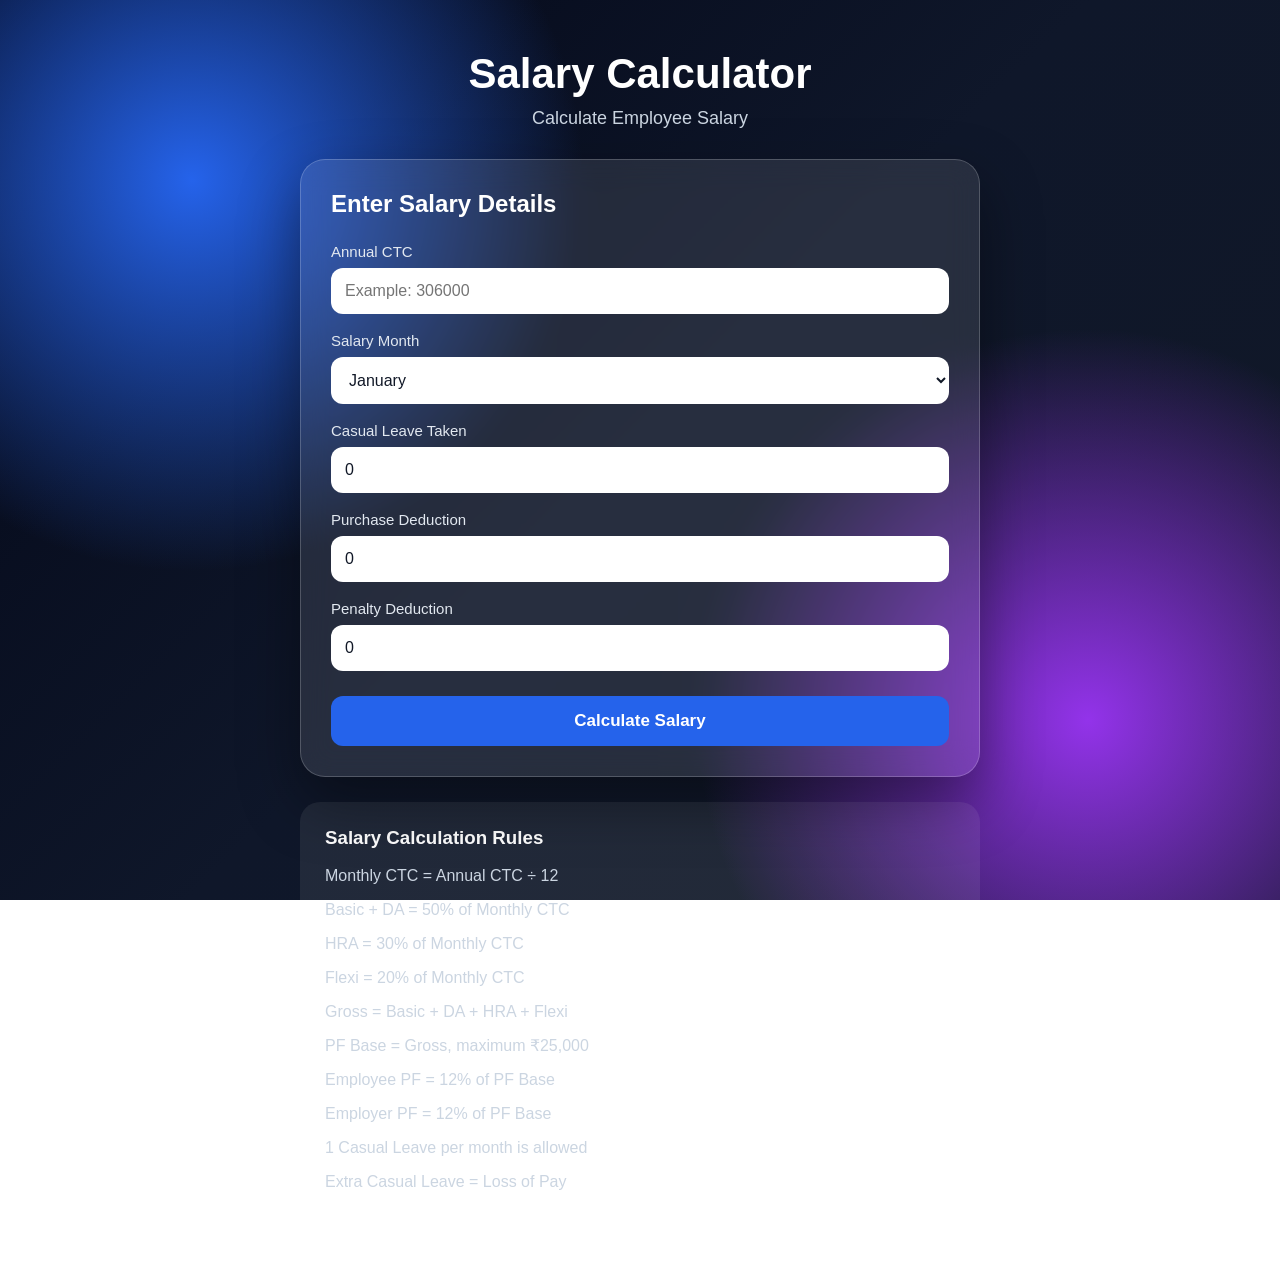
==== index.html @ 5487017d "Initial commit" ====
<!DOCTYPE html>
<html lang="en">

<head>

    <meta charset="UTF-8">

    <meta name="viewport" content="width=device-width, initial-scale=1.0">

    <title>Salary Calculator</title>

    <link rel="stylesheet" href="style.css">

</head>


<body>

    <div class="background"></div>


    <div class="container">

        <h1>Salary Calculator</h1>

        <p class="subtitle">
            Calculate Employee Salary
        </p>


        <div class="card">

            <h2>Enter Salary Details</h2>


            <!-- Annual CTC -->

            <label for="ctc">
                Annual CTC
            </label>

            <input
                type="number"
                id="ctc"
                placeholder="Example: 306000"
                min="0"
            >


            <!-- Salary Month -->

            <label for="month">
                Salary Month
            </label>

            <select id="month">

                <option value="1">January</option>

                <option value="2">February</option>

                <option value="3">March</option>

                <option value="4">April</option>

                <option value="5">May</option>

                <option value="6">June</option>

                <option value="7">July</option>

                <option value="8">August</option>

                <option value="9">September</option>

                <option value="10">October</option>

                <option value="11">November</option>

                <option value="12">December</option>

            </select>


            <!-- Casual Leave -->

            <label for="casualLeave">
                Casual Leave Taken
            </label>

            <input
                type="number"
                id="casualLeave"
                placeholder="Example: 2"
                min="0"
                step="1"
                value="0"
            >


            <!-- Purchase -->

            <label for="purchase">
                Purchase Deduction
            </label>

            <input
                type="number"
                id="purchase"
                placeholder="Example: 500"
                min="0"
                value="0"
            >


            <!-- Penalty -->

            <label for="penalty">
                Penalty Deduction
            </label>

            <input
                type="number"
                id="penalty"
                placeholder="Example: 200"
                min="0"
                value="0"
            >


            <button onclick="calculateSalary()">
                Calculate Salary
            </button>

        </div>


        <!-- Formula Information -->

        <div class="formula">

            <h3>Salary Calculation Rules</h3>

            <p>
                Monthly CTC = Annual CTC ÷ 12
            </p>

            <p>
                Basic + DA = 50% of Monthly CTC
            </p>

            <p>
                HRA = 30% of Monthly CTC
            </p>

            <p>
                Flexi = 20% of Monthly CTC
            </p>

            <p>
                Gross = Basic + DA + HRA + Flexi
            </p>

            <p>
                PF Base = Gross, maximum ₹25,000
            </p>

            <p>
                Employee PF = 12% of PF Base
            </p>

            <p>
                Employer PF = 12% of PF Base
            </p>

            <p>
                1 Casual Leave per month is allowed
            </p>

            <p>
                Extra Casual Leave = Loss of Pay
            </p>

        </div>

    </div>


    <script src="script.js"></script>

</body>

</html>
---- style.css ----
* {
    box-sizing: border-box;

    margin: 0;

    padding: 0;
}


body {

    min-height: 100vh;

    font-family: Arial, Helvetica, sans-serif;

    color: white;

    overflow-x: hidden;
}


/* =========================================
   BACKGROUND
========================================= */

.background {

    position: fixed;

    inset: 0;

    z-index: -1;

    background:

        radial-gradient(
            circle at 15% 20%,
            #2563eb 0%,
            transparent 30%
        ),

        radial-gradient(
            circle at 85% 80%,
            #9333ea 0%,
            transparent 30%
        ),

        linear-gradient(
            135deg,
            #020617,
            #0f172a,
            #111827
        );
}


/* =========================================
   MAIN CONTAINER
========================================= */

.container {

    width: 90%;

    max-width: 680px;

    margin: auto;

    padding: 50px 0;
}


/* =========================================
   HEADINGS
========================================= */

h1 {

    text-align: center;

    font-size: 42px;

    margin-bottom: 10px;
}


.subtitle {

    text-align: center;

    color: #cbd5e1;

    font-size: 18px;

    margin-bottom: 30px;
}


/* =========================================
   CARD
========================================= */

.card {

    background:
        rgba(255, 255, 255, 0.10);

    border:
        1px solid
        rgba(255, 255, 255, 0.20);

    border-radius: 25px;

    padding: 30px;

    box-shadow:
        0 25px 60px
        rgba(0, 0, 0, 0.40);

    backdrop-filter: blur(15px);
}


h2 {

    margin-bottom: 25px;
}


/* =========================================
   INPUTS
========================================= */

label {

    display: block;

    margin-top: 18px;

    margin-bottom: 8px;

    color: #e2e8f0;

    font-size: 15px;
}


input,
select {

    width: 100%;

    padding: 14px;

    border: none;

    border-radius: 12px;

    font-size: 16px;

    outline: none;

    background: white;

    color: #111827;
}


input:focus,
select:focus {

    box-shadow:
        0 0 0 3px
        rgba(59, 130, 246, 0.40);
}


/* =========================================
   BUTTON
========================================= */

button {

    width: 100%;

    margin-top: 25px;

    padding: 15px;

    border: none;

    border-radius: 12px;

    background: #2563eb;

    color: white;

    font-size: 17px;

    font-weight: bold;

    cursor: pointer;

    transition: 0.2s;
}


button:hover {

    background: #1d4ed8;

    transform: translateY(-2px);
}


/* =========================================
   FORMULA BOX
========================================= */

.formula {

    margin-top: 25px;

    padding: 25px;

    background:
        rgba(255, 255, 255, 0.08);

    border-radius: 20px;
}


.formula h3 {

    margin-bottom: 15px;
}


.formula p {

    margin: 10px 0;

    color: #cbd5e1;

    line-height: 1.5;
}


/* =========================================
   SECTION TITLE
========================================= */

.section-title {

    margin-top: 10px;

    margin-bottom: 10px;

    color: #93c5fd;

    font-size: 20px;
}


/* =========================================
   RESULT ROW
========================================= */

.result-row {

    display: flex;

    justify-content: space-between;

    align-items: center;

    gap: 20px;

    padding: 13px 0;

    color: #e2e8f0;
}


.result-row strong {

    color: white;

    text-align: right;

    white-space: nowrap;
}


.gross {

    font-size: 20px;

    font-weight: bold;
}


.total {

    font-size: 18px;

    font-weight: bold;
}


/* =========================================
   HORIZONTAL LINE
========================================= */

hr {

    border: none;

    border-top:
        1px solid
        rgba(255, 255, 255, 0.20);

    margin: 15px 0;
}


/* =========================================
   NET SALARY
========================================= */

.net-salary {

    margin-top: 20px;

    padding: 22px;

    border-radius: 15px;

    background:
        rgba(34, 197, 94, 0.20);

    border:
        1px solid
        rgba(34, 197, 94, 0.30);

    display: flex;

    justify-content: space-between;

    align-items: center;

    gap: 15px;

    font-weight: bold;
}


.net-salary strong {

    font-size: 26px;
}


/* =========================================
   MOBILE
========================================= */

@media (max-width: 600px) {

    .container {

        width: 94%;

        padding: 30px 0;
    }


    h1 {

        font-size: 32px;
    }


    .card {

        padding: 20px;
    }


    .result-row {

        font-size: 14px;
    }


    .net-salary {

        font-size: 14px;
    }


    .net-salary strong {

        font-size: 20px;
    }

}
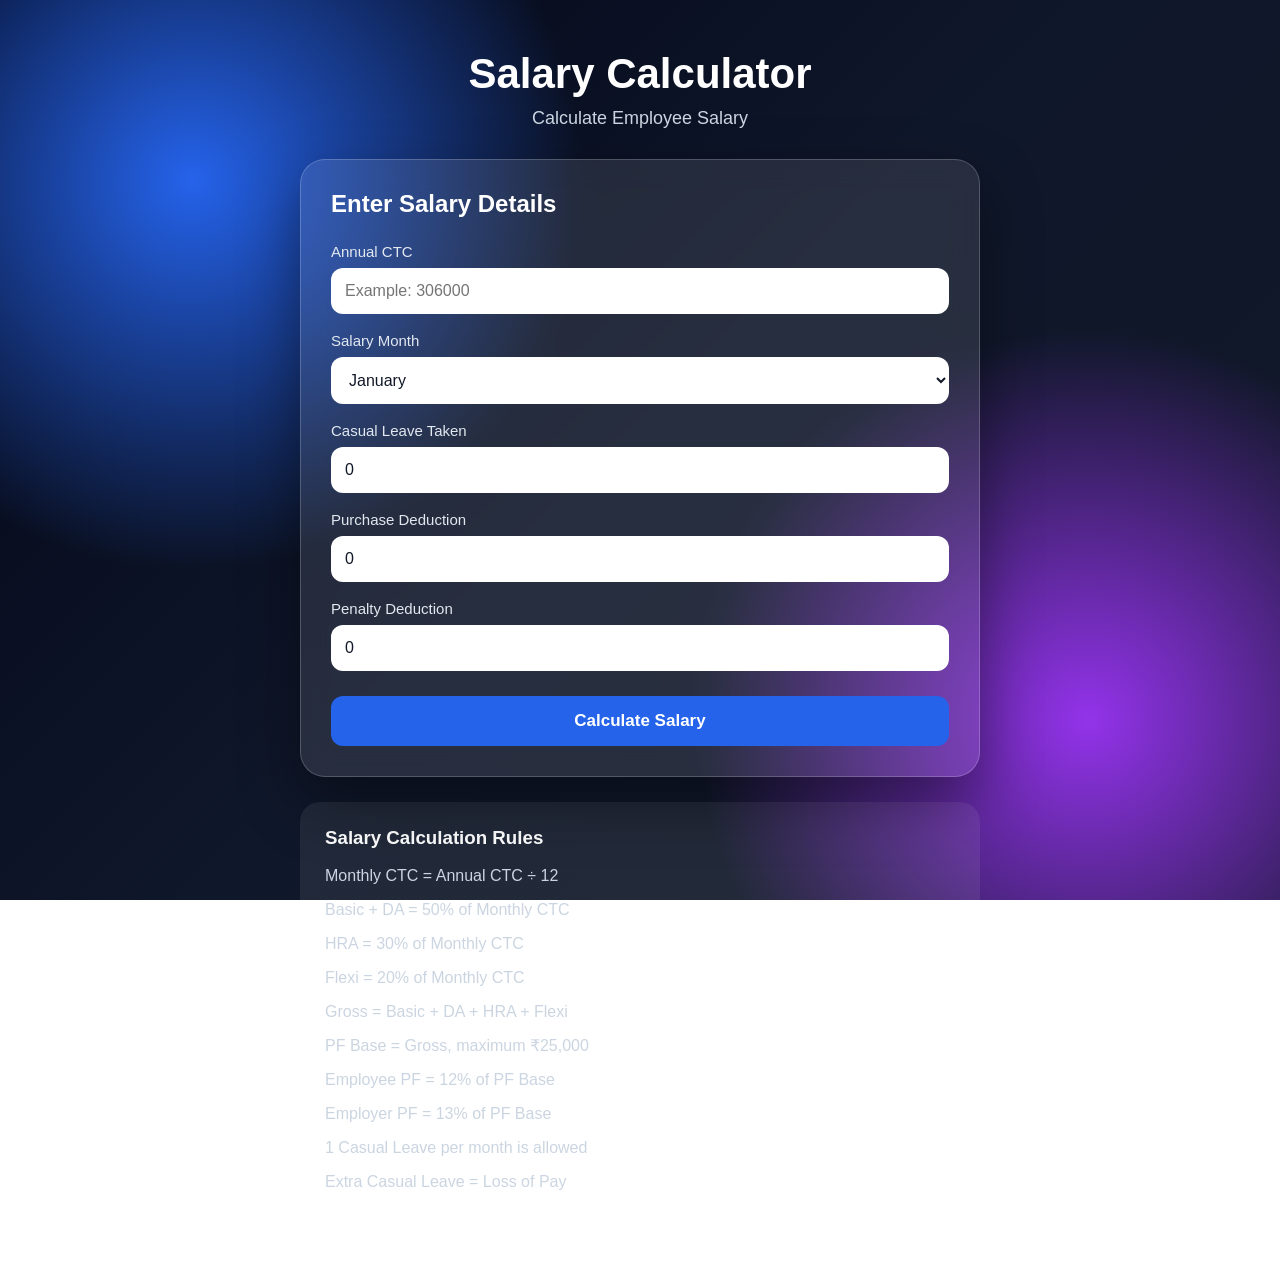
==== commit ccaa5240: "Update employer PF rate" ====
--- a/index.html
+++ b/index.html
@@ -170,7 +170,7 @@
             </p>
 
             <p>
-                Employer PF = 12% of PF Base
+                Employer PF = 13% of PF Base
             </p>
 
             <p>
